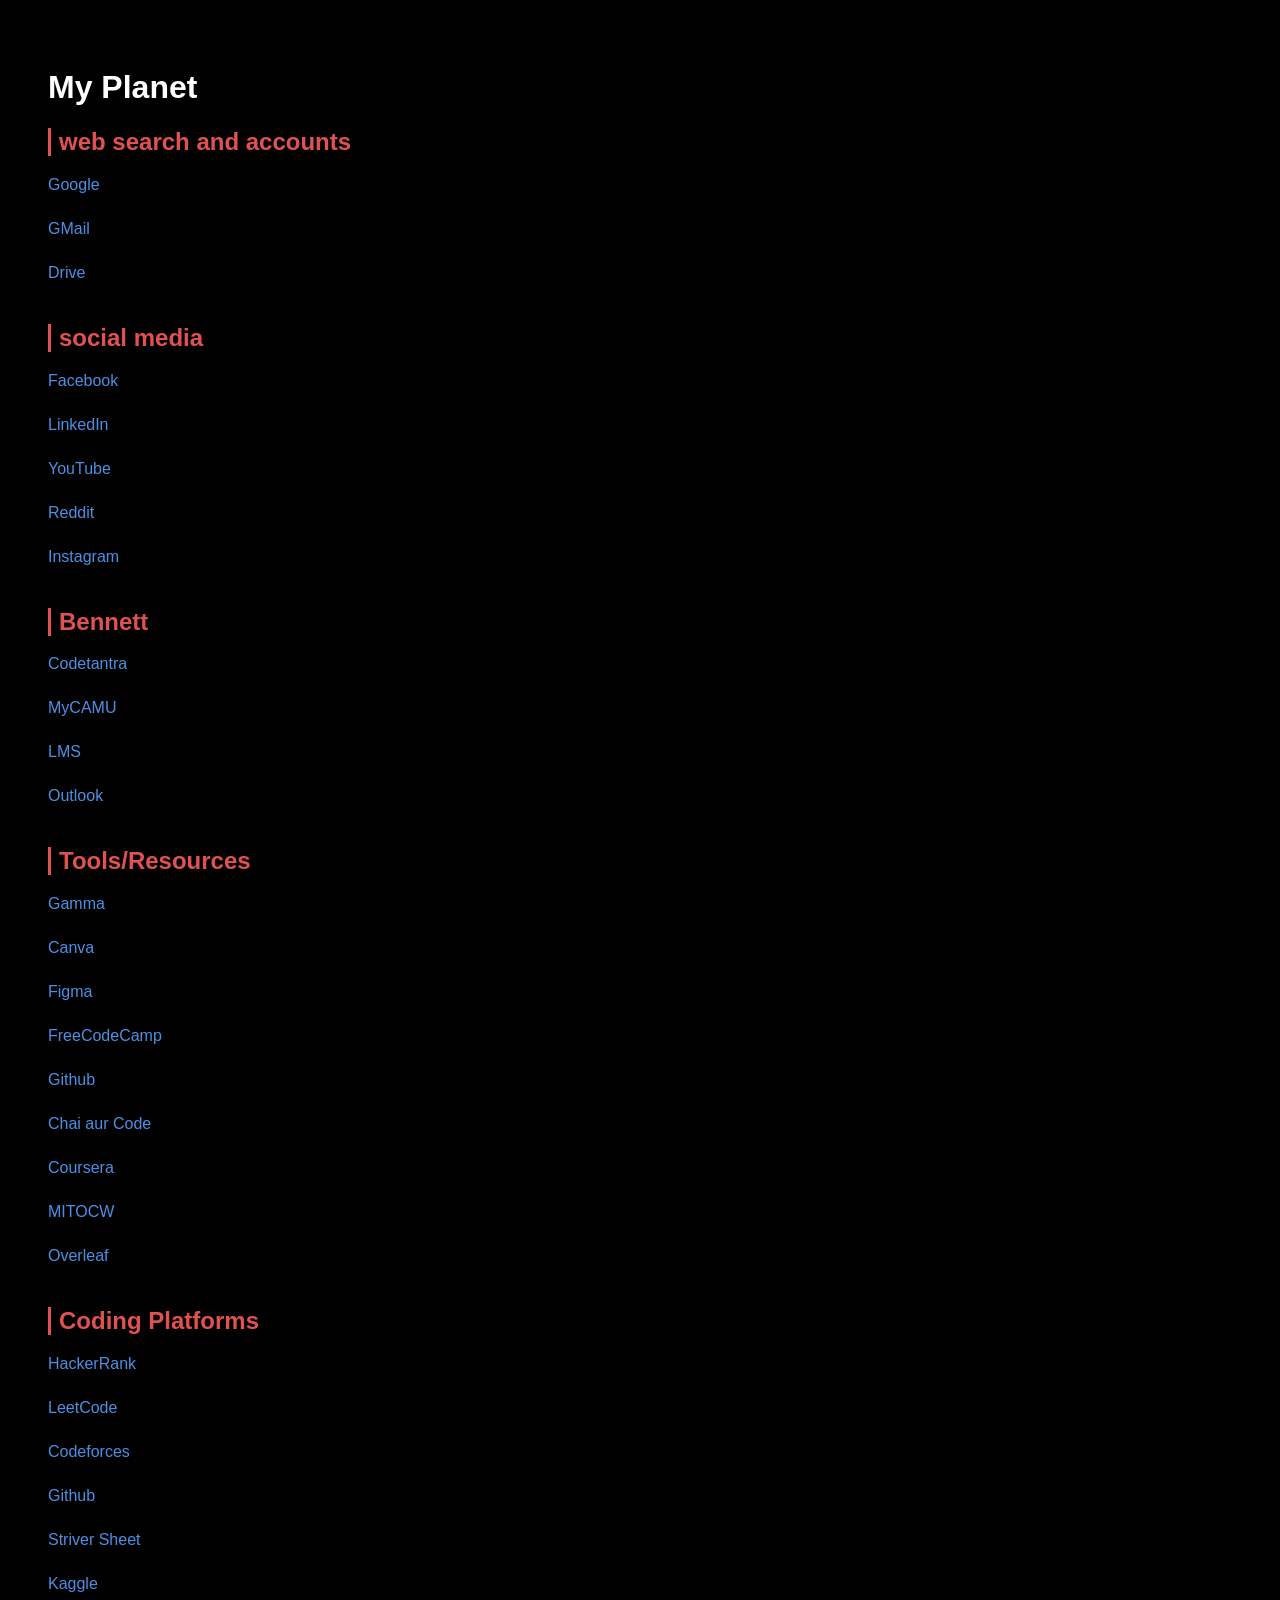
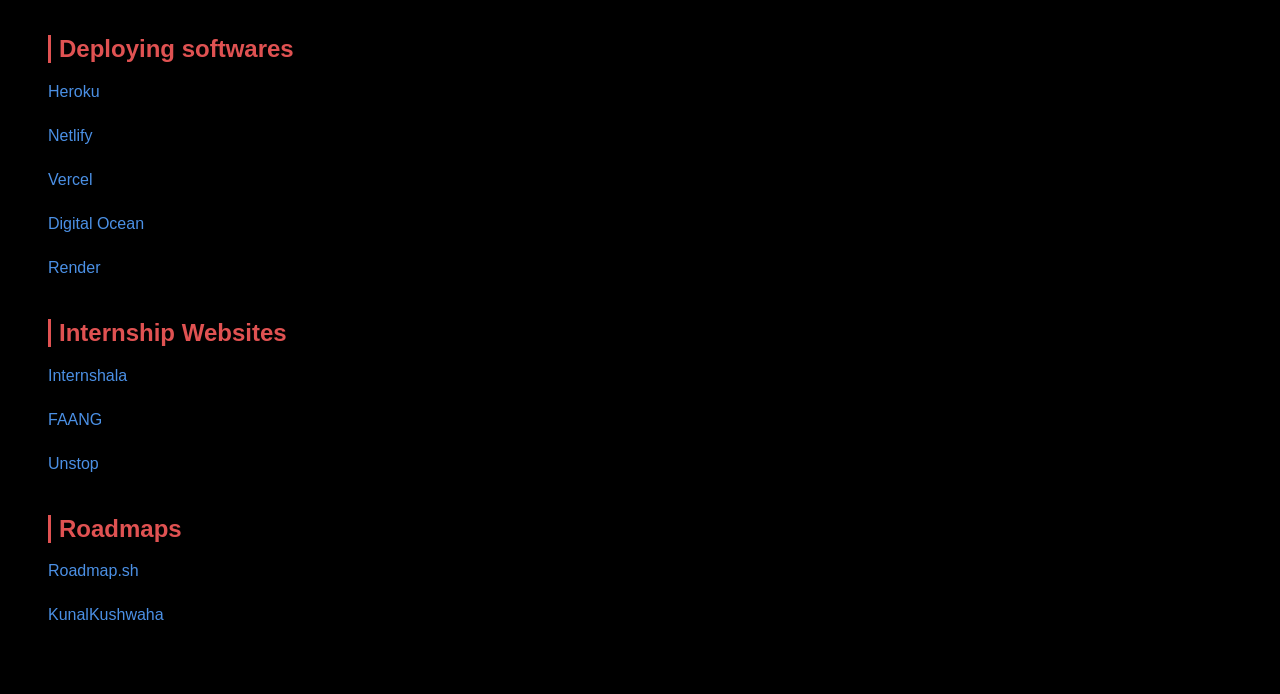
==== Bookmark Manager/index.html @ 32db15fb "bookmark_collections" ====
<!DOCTYPE html>
<html lang="en">
<head>
  <meta charset="UTF-8">
  <meta name="viewport" content="width=device-width, initial-scale=1.0">
  <meta name="description" content="">
  <title>Personal Bookmark Manager</title>
  <link rel="stylesheet" href="style.css"> 
  <link rel="icon" type="image/x-icon" href="favicon.ico">
</head>
<body>
  <h1>My Planet</h1>
  <h2>web search and accounts</h2>
  <a target="_blank" href="https://www.google.com">Google</a> <br>
  <a target="_blank" href="https://mail.google.com/mail/u/1/#inbox">GMail</a> <br>
  <a target="_blank" href="https://drive.google.com/drive/u/0/home">Drive</a> <br>


  <h2>social media</h2>
  <a target="_blank" href="https://www.facebook.com/">Facebook</a> <br>
  <a target="_blank" href="https://www.linkedin.com/">LinkedIn</a> <br>
  <a target="_blank" href="https://www.youtube.com/">YouTube</a> <br>
  <a target="_blank" href="https://www.reddit.com/">Reddit</a> <br> 
  <a target="_blank" href="https://www.instagram.com/shashwat_irl/">Instagram</a> <br>
  
  <h2>Bennett </h2>
  <a target="_blank" href="https://bennett.codetantra.com/secure/home.jsp">Codetantra</a> <br>
  <a target="_blank" href="https://student.bennetterp.camu.in/v2/?id=663474b11dd0e9412a1f793f">MyCAMU</a> <br>
  <a target="_blank" href="https://lms.bennett.edu.in/my/courses.php">LMS</a> <br>
  <a target="_blank" href="https://outlook.cloud.microsoft/mail/inbox/id/AAQkAGVhZGE5NjdkLWM0MmEtNDA3My1hZWZhLTkwODNlNzNlYWRjNAAQAGzHFPrgXLRJsQ8clsH2o8Y%3D?deeplink=mail%2F0%2F%3Fnlp%3D0">Outlook</a> <br>

  <h2>Tools/Resources</h2>
  <a target="_blank" href="https://gamma.app/">Gamma</a> <br>
  <a target="_blank" href="https://www.canva.com/">Canva</a> <br>
  <a target="_blank" href="https://www.figma.com/">Figma</a> <br> 
  <a target="_blank" href="https://www.freecodecamp.org/">FreeCodeCamp</a> <br>
  <a target="_blank" href="https://www.github.com">Github</a> <br>
  <a target="_blank" href="https://docs.chaicode.com/">Chai aur Code</a> <br>
  <a target="_blank" href="https://www.coursera.org/">Coursera</a> <br>
  <a target="_blank" href="https://ocw.mit.edu/">MITOCW</a> <br>
  <a target="_blank" href="https://www.overleaf.com">Overleaf</a> <br>

  <h2>Coding Platforms</h2>
  <a target="_blank" href="https://www.hackerrank.com/">HackerRank</a> <br>
  <a target="_blank" href="https://www.leetcode.com/">LeetCode</a> <br>
  <a target="_blank" href="https://www.codeforces.com/">Codeforces</a> <br>
  <a target="_blank" href="https://www.github.com/">Github</a> <br>
  <a target="_blank" href="https://takeuforward.org/home">Striver Sheet</a> <br>
  <a target="_blank" href="https://www.Kaggle.com/">Kaggle</a> <br>

  <h2>Deploying softwares</h2>
  <a target="_blank" href="https://www.heroku.com/">Heroku</a> <br>
  <a target="_blank" href="https://www.netlify.com/">Netlify</a> <br>
  <a target="_blank" href="https://vercel.com/">Vercel</a> <br>
  <a target="_blank" href="https://www.digitalocean.com/">Digital Ocean</a> <br>  
  <a target="_blank" href="https://www.render.com/">Render</a> <br>

  <h2>Internship Websites</h2>
  <a target="_blank" href="https://internshala.com/">Internshala</a> <br>
  <a target="_blank" href="https://www.placementpreps.in/hackathons-2026">FAANG</a> <br>
  <a target="_blank" href="https://unstop.com/internship/student-internships?usertype=students&domain=2&course=6&specialization=Artificial%20Intelligence%20and%20Machine%20Learning%20Engineering&passingOutYear=2029&oppstatus=open">Unstop</a> <br>
  
  <h2>Roadmaps</h2>
  <a target="_blank" href="https://roadmap.sh/">Roadmap.sh</a> <br>
  <a target="_blank" href="https://www.techwithkunal.com/">KunalKushwaha</a> <br>  
  </body>
</html>
---- Bookmark Manager/style.css ----
/* the whole page */
  body {
    background-color: black;
    font-family: Arial, sans-serif;
    padding: 40px;
  }

  /* main title */
  h1 {
    color: #ffffff;
  }
  h1:hover {
    color: rgb(255, 255, 255);
    /* neon red glow */
text-shadow: 0 0 10px #e05252, 0 0 30px #e05252, 0 0 60px #e05252;

  }

  /* category headings */
  h2 {
    color: #e05252;
    border-left: 3px solid #e05252;
    padding-left: 8px;
  }
  h2:hover {
    color: #52e06a;
    border-left: 3px solid #e05252;
    padding-left: 8px;
  }
  /* links */
  a {
    color: #4b90e5;
    text-decoration: none;
    display: block;
    margin: 4px 0;
  }
/* link hover effect */
  a:hover {
    color: #d6dd05;
    text-decoration: underline;
  }
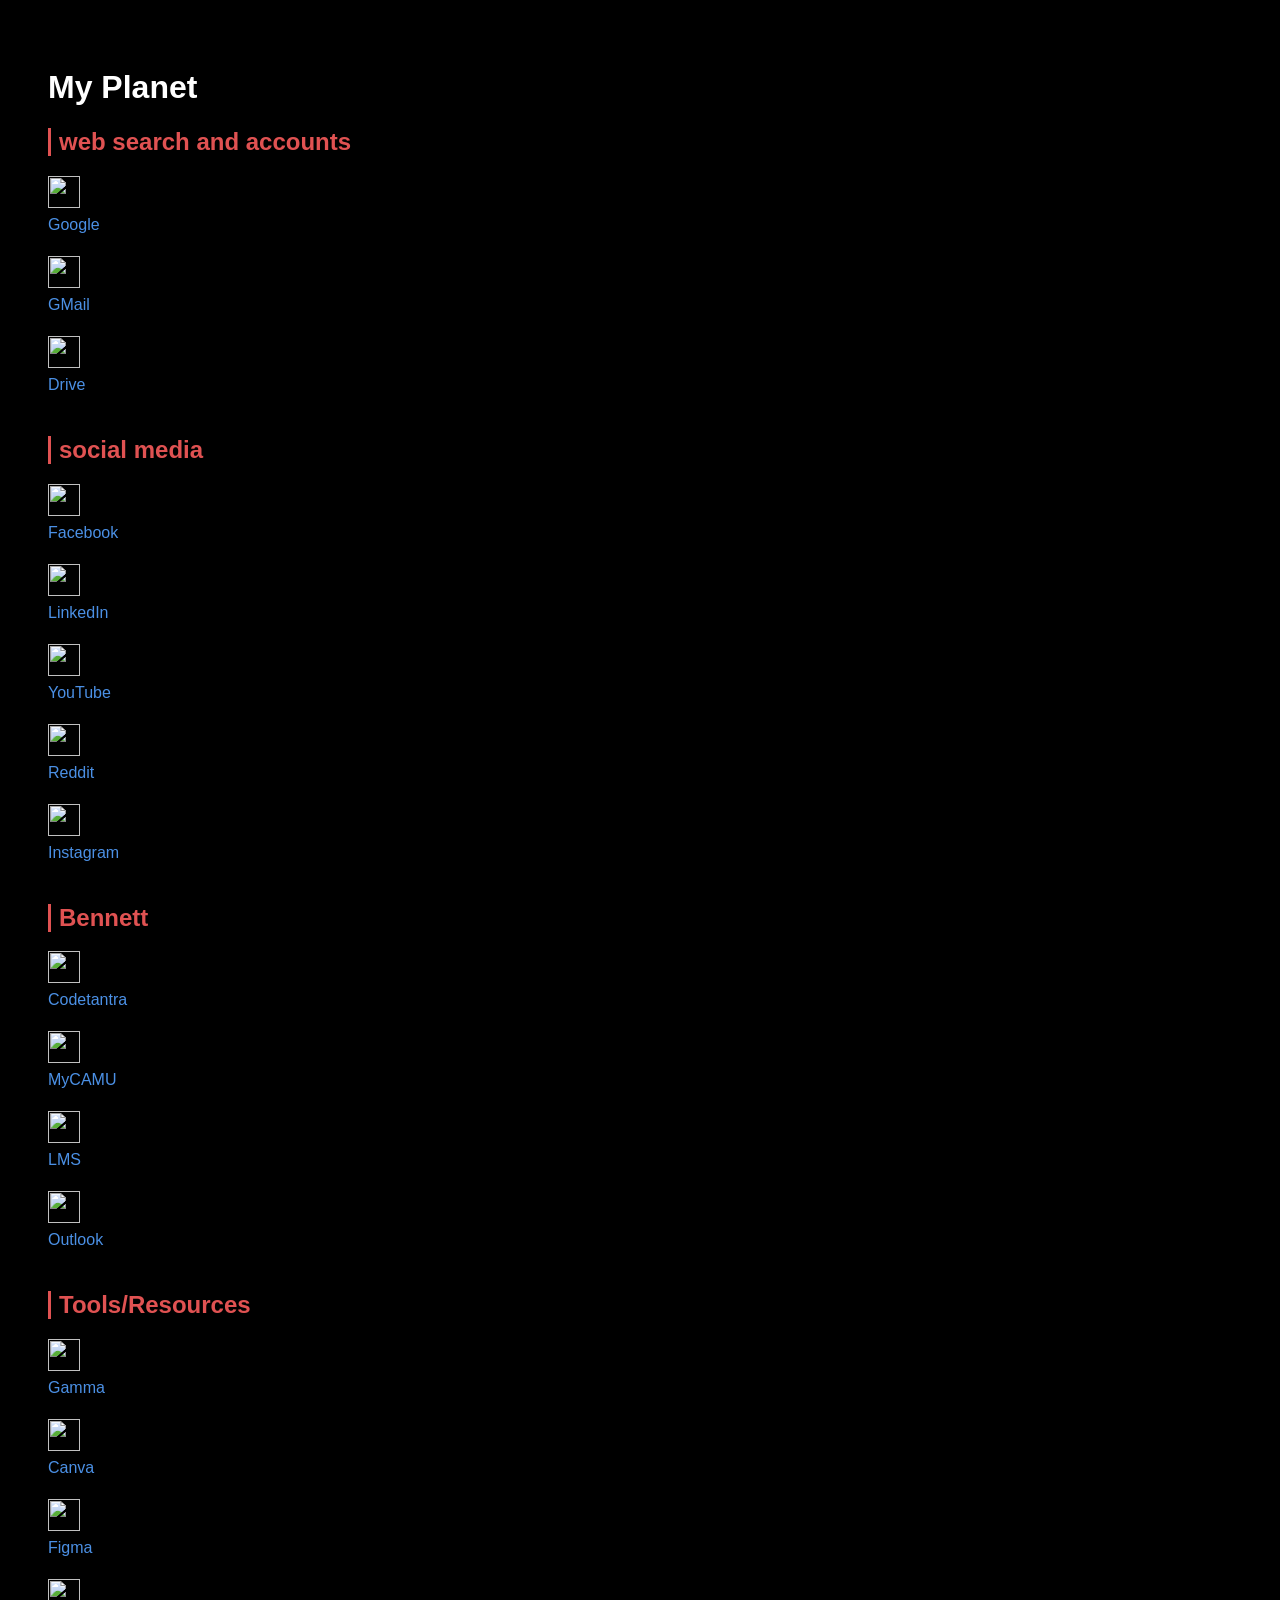
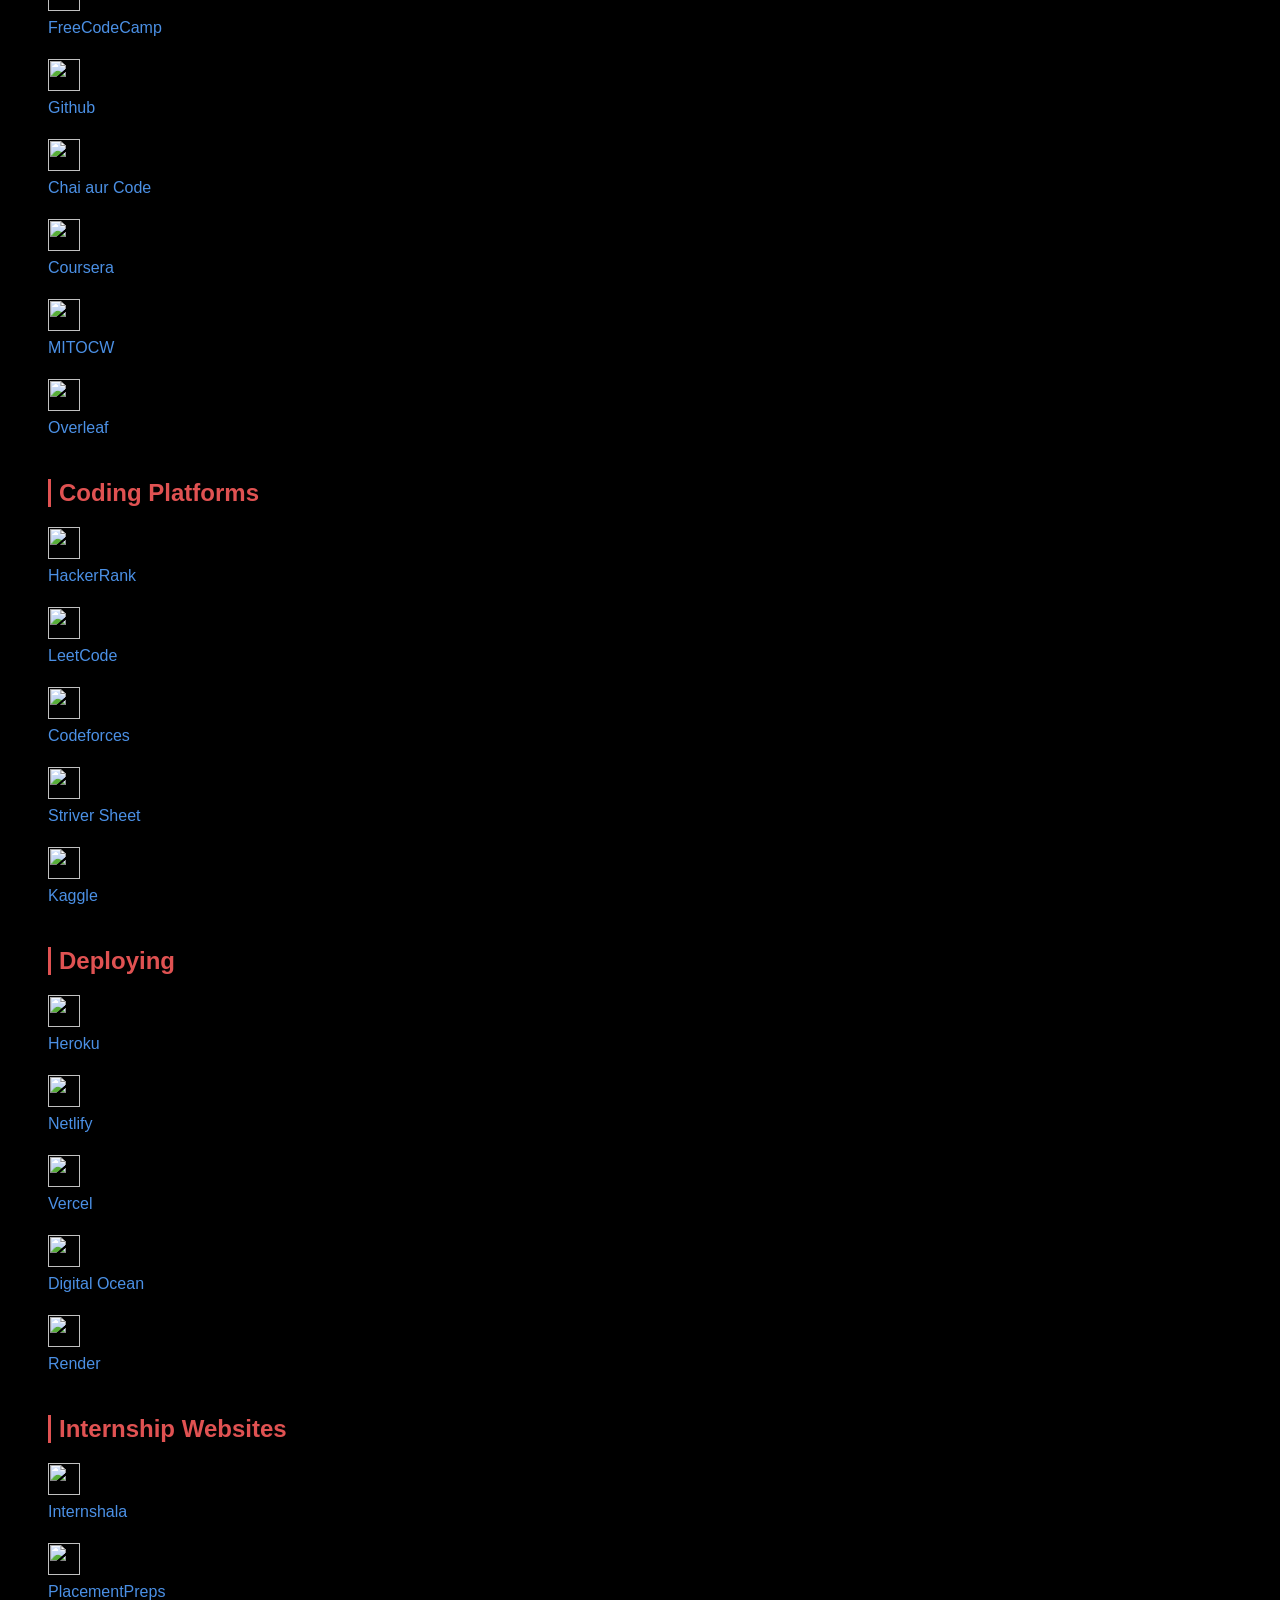
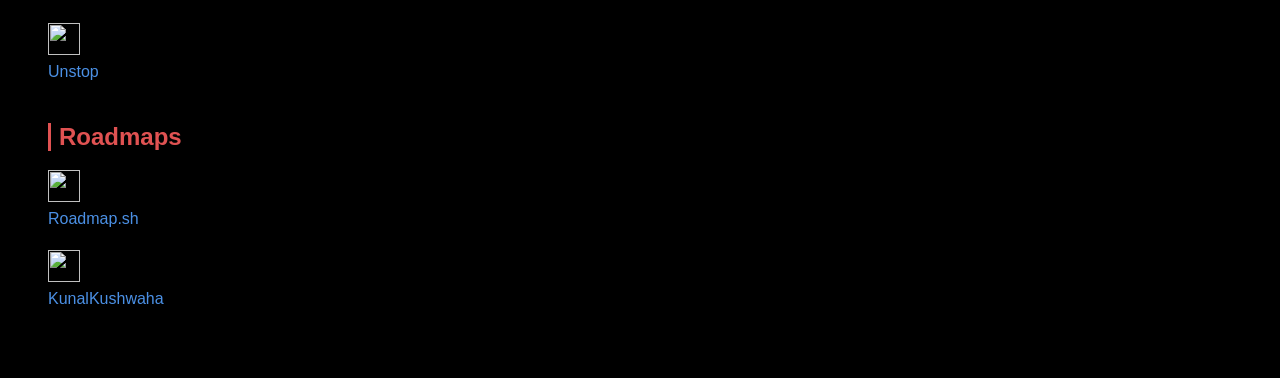
==== commit 039b3091: "favicons added" ====
--- a/Bookmark Manager/index.html
+++ b/Bookmark Manager/index.html
@@ -11,57 +11,91 @@
 <body>
   <h1>My Planet</h1>
   <h2>web search and accounts</h2>
-  <a target="_blank" href="https://www.google.com">Google</a> <br>
-  <a target="_blank" href="https://mail.google.com/mail/u/1/#inbox">GMail</a> <br>
-  <a target="_blank" href="https://drive.google.com/drive/u/0/home">Drive</a> <br>
+<img src="https://www.google.com/s2/favicons?domain=google.com" width="32" height="32">
+<a target="_blank" href="https://www.google.com">Google</a> <br>
+<img src="https://www.google.com/s2/favicons?domain=gmail.com" width="32" height="32">
+<a target="_blank" href="https://mail.google.com/mail/u/1/#inbox">GMail</a> <br>
+<img src="https://www.google.com/s2/favicons?domain=drive.google.com" width="32" height="32">
+<a target="_blank" href="https://drive.google.com/drive/u/0/home">Drive</a> <br>
 
+<h2>social media</h2>
+<img src="https://www.google.com/s2/favicons?domain=facebook.com" width="32" height="32">
+<a target="_blank" href="https://www.facebook.com/">Facebook</a> <br>
+<img src="https://www.google.com/s2/favicons?domain=linkedin.com" width="32" height="32">
+<a target="_blank" href="https://www.linkedin.com/">LinkedIn</a> <br>
+<img src="https://www.google.com/s2/favicons?domain=youtube.com" width="32" height="32">
+<a target="_blank" href="https://www.youtube.com/">YouTube</a> <br>
+<img src="https://www.google.com/s2/favicons?domain=reddit.com" width="32" height="32">
+<a target="_blank" href="https://www.reddit.com/">Reddit</a> <br>
+<img src="https://www.google.com/s2/favicons?domain=instagram.com" width="32" height="32">
+<a target="_blank" href="https://www.instagram.com/shashwat_irl/">Instagram</a> <br>
 
-  <h2>social media</h2>
-  <a target="_blank" href="https://www.facebook.com/">Facebook</a> <br>
-  <a target="_blank" href="https://www.linkedin.com/">LinkedIn</a> <br>
-  <a target="_blank" href="https://www.youtube.com/">YouTube</a> <br>
-  <a target="_blank" href="https://www.reddit.com/">Reddit</a> <br> 
-  <a target="_blank" href="https://www.instagram.com/shashwat_irl/">Instagram</a> <br>
-  
-  <h2>Bennett </h2>
-  <a target="_blank" href="https://bennett.codetantra.com/secure/home.jsp">Codetantra</a> <br>
-  <a target="_blank" href="https://student.bennetterp.camu.in/v2/?id=663474b11dd0e9412a1f793f">MyCAMU</a> <br>
-  <a target="_blank" href="https://lms.bennett.edu.in/my/courses.php">LMS</a> <br>
-  <a target="_blank" href="https://outlook.cloud.microsoft/mail/inbox/id/AAQkAGVhZGE5NjdkLWM0MmEtNDA3My1hZWZhLTkwODNlNzNlYWRjNAAQAGzHFPrgXLRJsQ8clsH2o8Y%3D?deeplink=mail%2F0%2F%3Fnlp%3D0">Outlook</a> <br>
+<h2>Bennett</h2>
+<img src="https://www.google.com/s2/favicons?domain=bennett.codetantra.com" width="32" height="32">
+<a target="_blank" href="https://bennett.codetantra.com/secure/home.jsp">Codetantra</a> <br>
+<img src="https://www.google.com/s2/favicons?domain=bennetterp.camu.in" width="32" height="32">
+<a target="_blank" href="https://student.bennetterp.camu.in/v2/?id=663474b11dd0e9412a1f793f">MyCAMU</a> <br>
+<img src="https://www.google.com/s2/favicons?domain=lms.bennett.edu.in" width="32" height="32">
+<a target="_blank" href="https://lms.bennett.edu.in/my/courses.php">LMS</a> <br>
+<img src="https://www.google.com/s2/favicons?domain=outlook.com" width="32" height="32">
+<a target="_blank" href="https://outlook.office.com">Outlook</a> <br>
 
-  <h2>Tools/Resources</h2>
-  <a target="_blank" href="https://gamma.app/">Gamma</a> <br>
-  <a target="_blank" href="https://www.canva.com/">Canva</a> <br>
-  <a target="_blank" href="https://www.figma.com/">Figma</a> <br> 
-  <a target="_blank" href="https://www.freecodecamp.org/">FreeCodeCamp</a> <br>
-  <a target="_blank" href="https://www.github.com">Github</a> <br>
-  <a target="_blank" href="https://docs.chaicode.com/">Chai aur Code</a> <br>
-  <a target="_blank" href="https://www.coursera.org/">Coursera</a> <br>
-  <a target="_blank" href="https://ocw.mit.edu/">MITOCW</a> <br>
-  <a target="_blank" href="https://www.overleaf.com">Overleaf</a> <br>
+<h2>Tools/Resources</h2>
+<img src="https://www.google.com/s2/favicons?domain=gamma.app" width="32" height="32">
+<a target="_blank" href="https://gamma.app/">Gamma</a> <br>
+<img src="https://www.google.com/s2/favicons?domain=canva.com" width="32" height="32">
+<a target="_blank" href="https://www.canva.com/">Canva</a> <br>
+<img src="https://www.google.com/s2/favicons?domain=figma.com" width="32" height="32">
+<a target="_blank" href="https://www.figma.com/">Figma</a> <br>
+<img src="https://www.google.com/s2/favicons?domain=freecodecamp.org" width="32" height="32">
+<a target="_blank" href="https://www.freecodecamp.org/">FreeCodeCamp</a> <br>
+<img src="https://www.google.com/s2/favicons?domain=github.com" width="32" height="32">
+<a target="_blank" href="https://www.github.com">Github</a> <br>
+<img src="https://www.google.com/s2/favicons?domain=docs.chaicode.com" width="32" height="32">
+<a target="_blank" href="https://docs.chaicode.com/">Chai aur Code</a> <br>
+<img src="https://www.google.com/s2/favicons?domain=coursera.org" width="32" height="32">
+<a target="_blank" href="https://www.coursera.org/">Coursera</a> <br>
+<img src="https://www.google.com/s2/favicons?domain=ocw.mit.edu" width="32" height="32">
+<a target="_blank" href="https://ocw.mit.edu/">MITOCW</a> <br>
+<img src="https://www.google.com/s2/favicons?domain=overleaf.com" width="32" height="32">
+<a target="_blank" href="https://www.overleaf.com">Overleaf</a> <br>
 
-  <h2>Coding Platforms</h2>
-  <a target="_blank" href="https://www.hackerrank.com/">HackerRank</a> <br>
-  <a target="_blank" href="https://www.leetcode.com/">LeetCode</a> <br>
-  <a target="_blank" href="https://www.codeforces.com/">Codeforces</a> <br>
-  <a target="_blank" href="https://www.github.com/">Github</a> <br>
-  <a target="_blank" href="https://takeuforward.org/home">Striver Sheet</a> <br>
-  <a target="_blank" href="https://www.Kaggle.com/">Kaggle</a> <br>
+<h2>Coding Platforms</h2>
+<img src="https://www.google.com/s2/favicons?domain=hackerrank.com" width="32" height="32">
+<a target="_blank" href="https://www.hackerrank.com/">HackerRank</a> <br>
+<img src="https://www.google.com/s2/favicons?domain=leetcode.com" width="32" height="32">
+<a target="_blank" href="https://www.leetcode.com/">LeetCode</a> <br>
+<img src="https://www.google.com/s2/favicons?domain=codeforces.com" width="32" height="32">
+<a target="_blank" href="https://www.codeforces.com/">Codeforces</a> <br>
+<img src="https://www.google.com/s2/favicons?domain=takeuforward.org" width="32" height="32">
+<a target="_blank" href="https://takeuforward.org/home">Striver Sheet</a> <br>
+<img src="https://www.google.com/s2/favicons?domain=kaggle.com" width="32" height="32">
+<a target="_blank" href="https://www.kaggle.com/">Kaggle</a> <br>
 
-  <h2>Deploying softwares</h2>
-  <a target="_blank" href="https://www.heroku.com/">Heroku</a> <br>
-  <a target="_blank" href="https://www.netlify.com/">Netlify</a> <br>
-  <a target="_blank" href="https://vercel.com/">Vercel</a> <br>
-  <a target="_blank" href="https://www.digitalocean.com/">Digital Ocean</a> <br>  
-  <a target="_blank" href="https://www.render.com/">Render</a> <br>
+<h2>Deploying</h2>
+<img src="https://www.google.com/s2/favicons?domain=heroku.com" width="32" height="32">
+<a target="_blank" href="https://www.heroku.com/">Heroku</a> <br>
+<img src="https://www.google.com/s2/favicons?domain=netlify.com" width="32" height="32">
+<a target="_blank" href="https://www.netlify.com/">Netlify</a> <br>
+<img src="https://www.google.com/s2/favicons?domain=vercel.com" width="32" height="32">
+<a target="_blank" href="https://vercel.com/">Vercel</a> <br>
+<img src="https://www.google.com/s2/favicons?domain=digitalocean.com" width="32" height="32">
+<a target="_blank" href="https://www.digitalocean.com/">Digital Ocean</a> <br>
+<img src="https://www.google.com/s2/favicons?domain=render.com" width="32" height="32">
+<a target="_blank" href="https://www.render.com/">Render</a> <br>
 
-  <h2>Internship Websites</h2>
-  <a target="_blank" href="https://internshala.com/">Internshala</a> <br>
-  <a target="_blank" href="https://www.placementpreps.in/hackathons-2026">FAANG</a> <br>
-  <a target="_blank" href="https://unstop.com/internship/student-internships?usertype=students&domain=2&course=6&specialization=Artificial%20Intelligence%20and%20Machine%20Learning%20Engineering&passingOutYear=2029&oppstatus=open">Unstop</a> <br>
-  
-  <h2>Roadmaps</h2>
-  <a target="_blank" href="https://roadmap.sh/">Roadmap.sh</a> <br>
-  <a target="_blank" href="https://www.techwithkunal.com/">KunalKushwaha</a> <br>  
+<h2>Internship Websites</h2>
+<img src="https://www.google.com/s2/favicons?domain=internshala.com" width="32" height="32">
+<a target="_blank" href="https://internshala.com/">Internshala</a> <br>
+<img src="https://www.google.com/s2/favicons?domain=placementpreps.in" width="32" height="32">
+<a target="_blank" href="https://www.placementpreps.in/hackathons-2026">PlacementPreps</a> <br>
+<img src="https://www.google.com/s2/favicons?domain=unstop.com" width="32" height="32">
+<a target="_blank" href="https://unstop.com/">Unstop</a> <br>
+
+<h2>Roadmaps</h2>
+<img src="https://www.google.com/s2/favicons?domain=roadmap.sh" width="32" height="32">
+<a target="_blank" href="https://roadmap.sh/">Roadmap.sh</a> <br>
+<img src="https://www.google.com/s2/favicons?domain=techwithkunal.com" width="32" height="32">
+<a target="_blank" href="https://www.techwithkunal.com/">KunalKushwaha</a> <br> 
   </body>
 </html>
